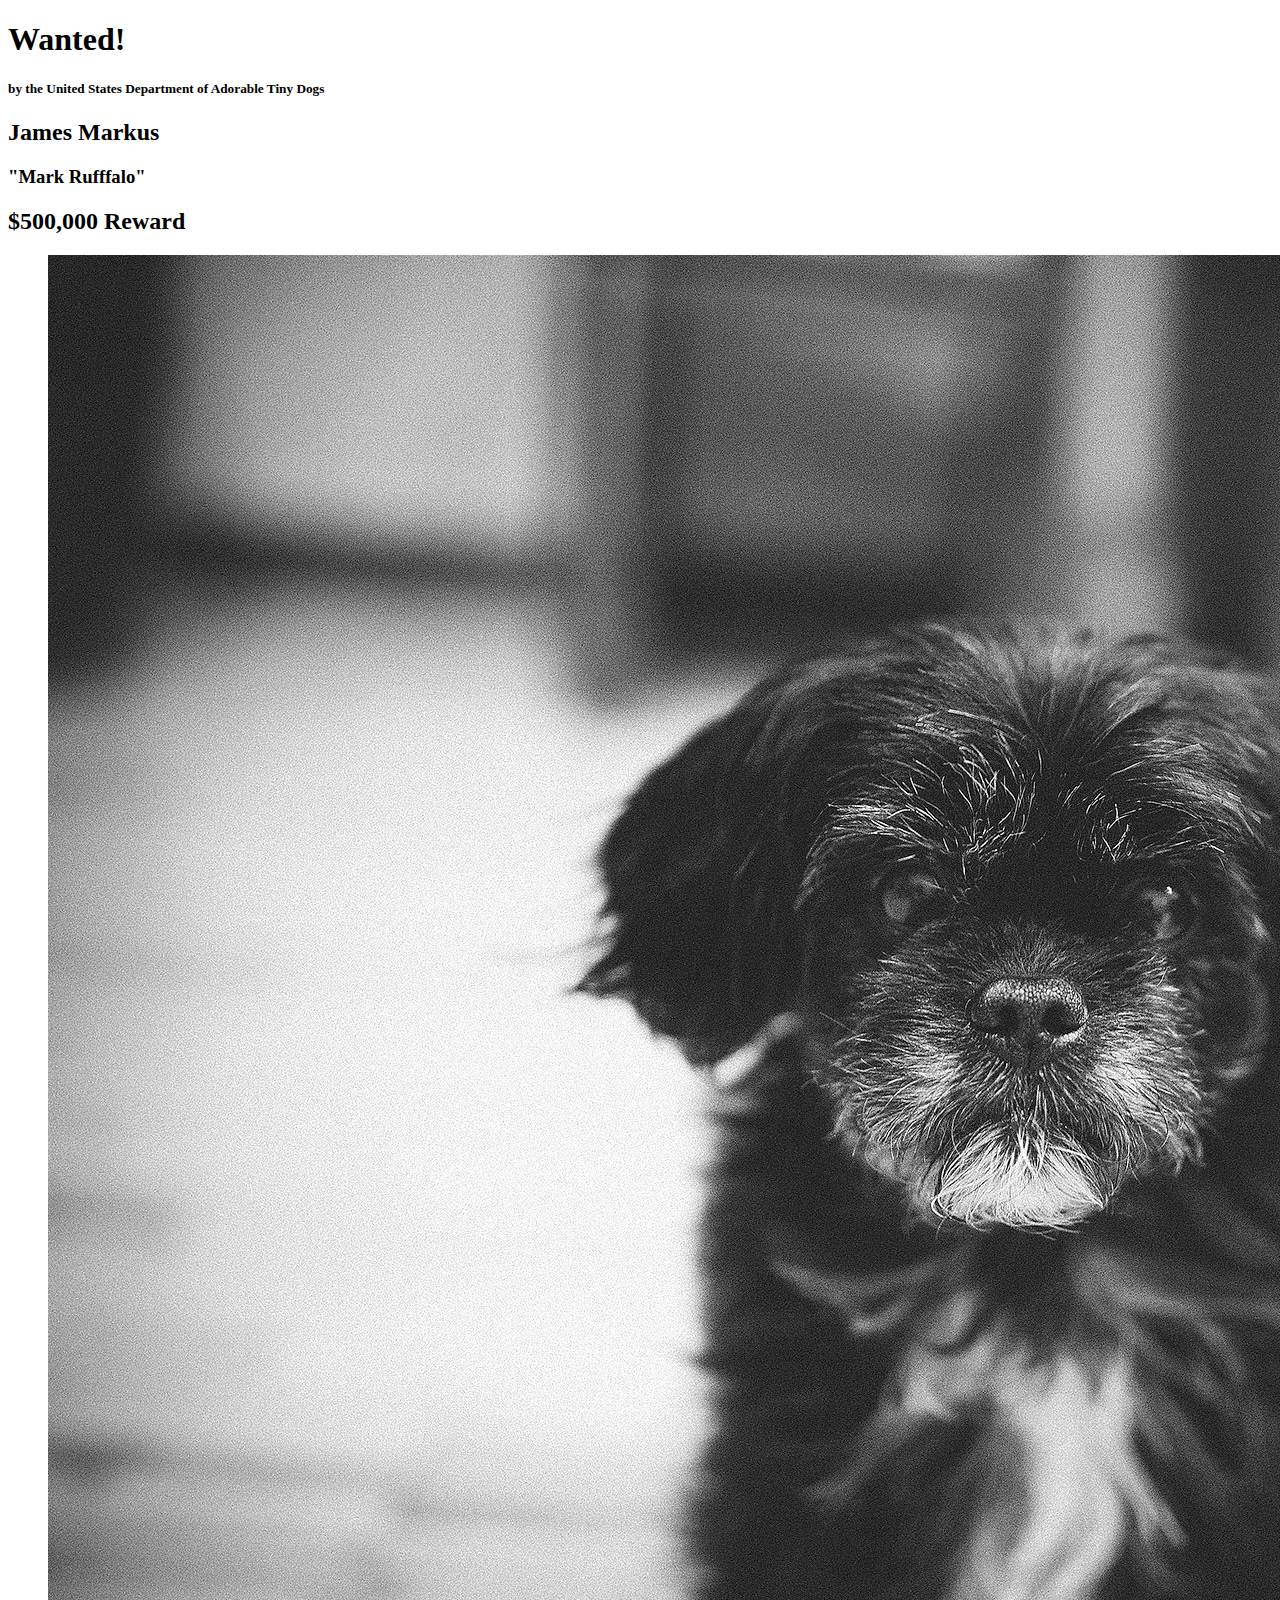
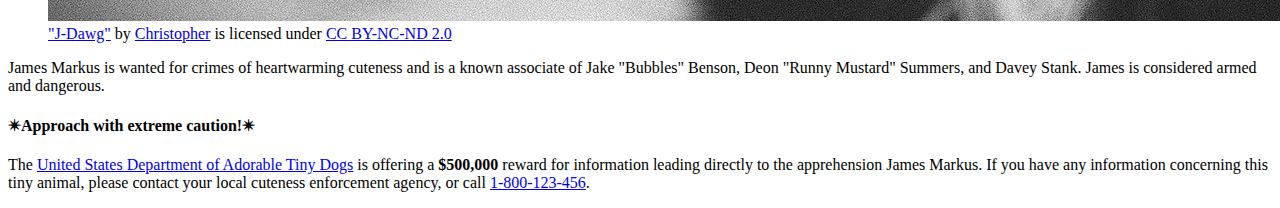
==== wanted-poster/index.html @ 87787510 "skills check 5" ====
<!DOCTYPE html>
<html lang="en">
    <head>
        <meta charset="utf-8">
        <meta name="viewport" content="width=device-width, initial-scale=1.0">
        <meta name="author" content="Shane Watanabe">
        
<!-- Add the link element to tell the browser what file to use for style information. -->
        
        <title>Wanted | Jame Markus</title>
    </head>
    <body>
        <main>
            <header>
                <h1>Wanted!</h1>
                <h5>by the United States Department of Adorable Tiny Dogs</h5>
                <h2>James Markus</h2>
                <h3>"Mark Rufffalo"</h3>
            </header>
            <section>
                <h2>$500,000 Reward</h2>
                <figure>
                    <img src="images/j-dawg.jpg" alt="cute dog mug shot">
                    <figcaption>
                    <a href="https://www.flickr.com/photos/christopherf/12476805405/sizes/h/">"J-Dawg"</a> by 
                    <a href="https://www.flickr.com/photos/christopherf/">Christopher</a>
                    is licensed under <a href="https://creativecommons.org/licenses/by-sa/2.0/?ref=ccsearch&atype=html" style="margin-right: 5px;">CC BY-NC-ND 2.0</a>
                </figcaption>
                </figure>
                <p>
                    James Markus is wanted for crimes of heartwarming cuteness and is a known associate of Jake "Bubbles" Benson, Deon "Runny Mustard" Summers, and Davey Stank. James is considered armed and dangerous.
                </p>
            </section>
            <section>
               <h4><span>&#10036;</span>Approach with extreme caution!<span>&#10036;</span></h4>
            </section>
            <footer>
            <p>The <a href="https://www.usdatd.org">United States Department of Adorable Tiny Dogs</a> is offering a <strong>$500,000</strong> reward for information leading directly to the apprehension James Markus. If you have any information concerning this tiny animal, please contact your local cuteness enforcement agency, or call <a href="tel:1-800-123-456">1-800-123-456</a>.</p>
        </footer>
        </main>
    </body>
</html>
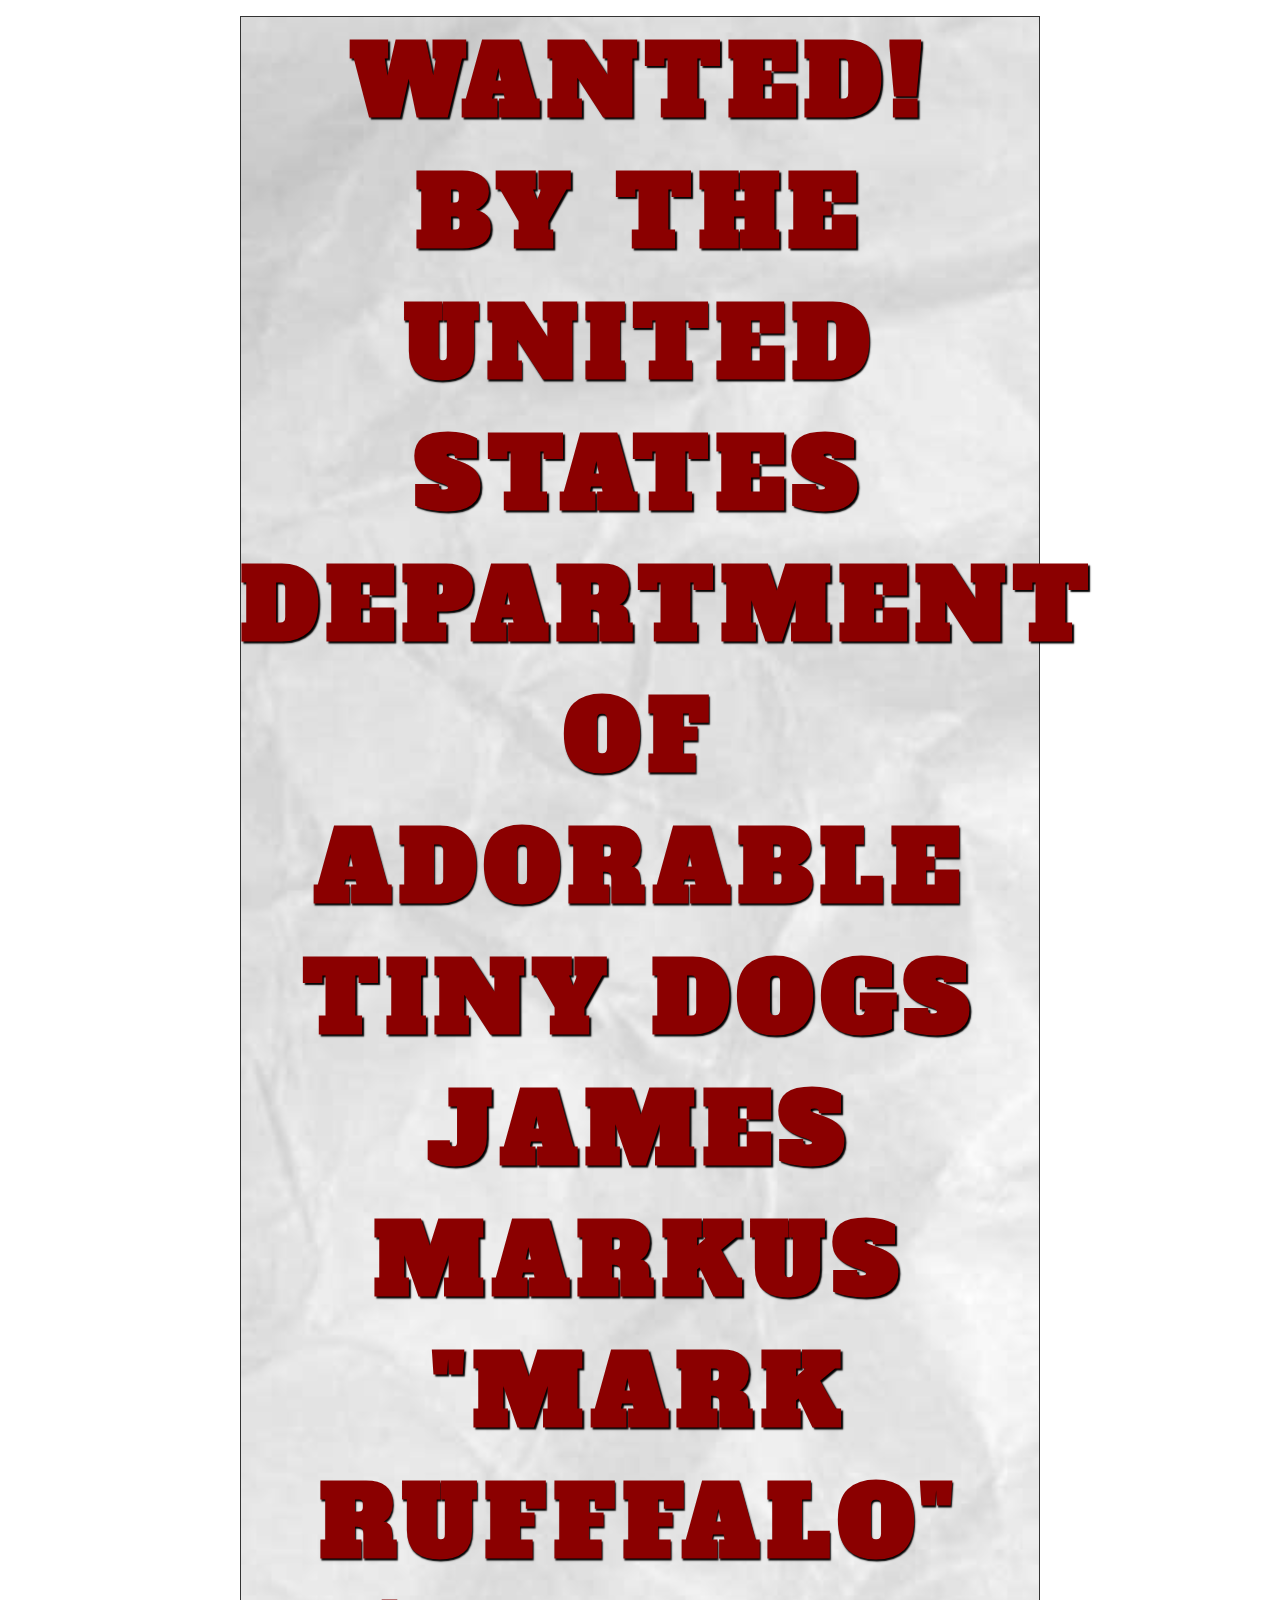
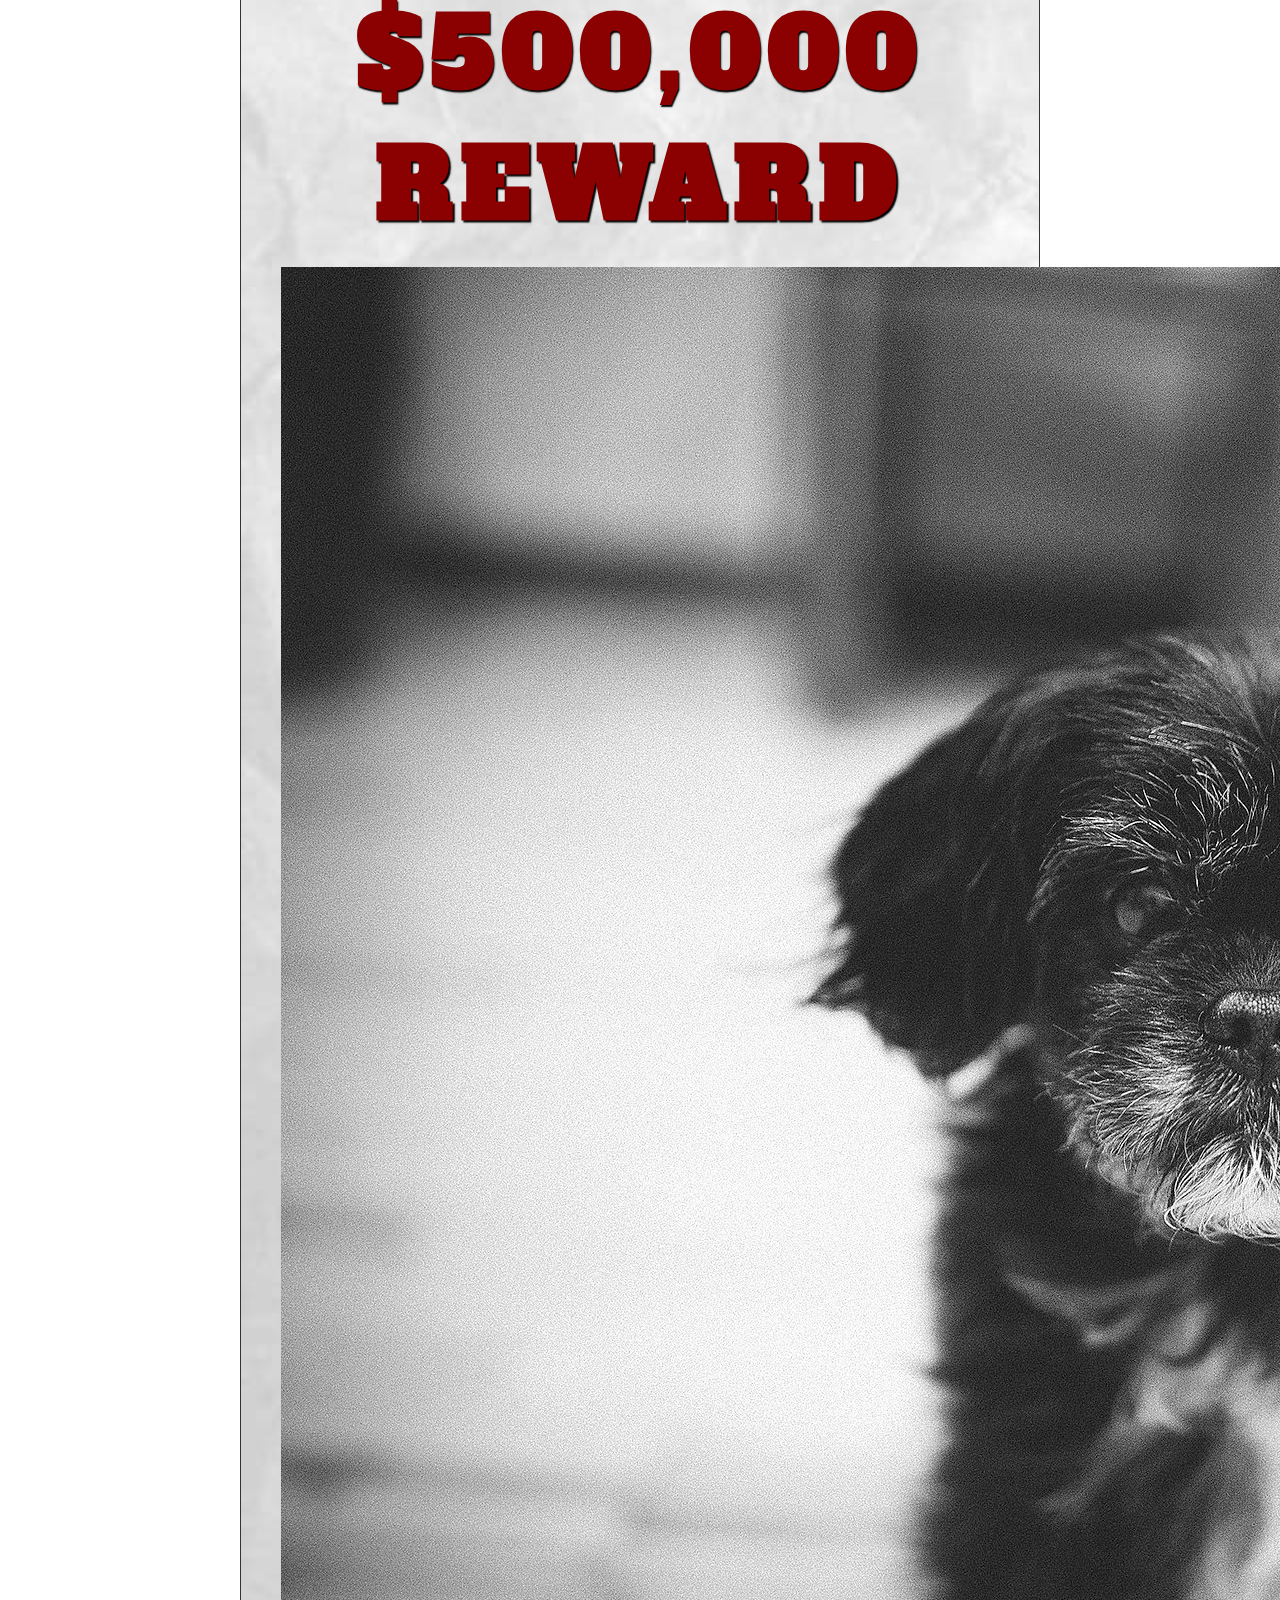
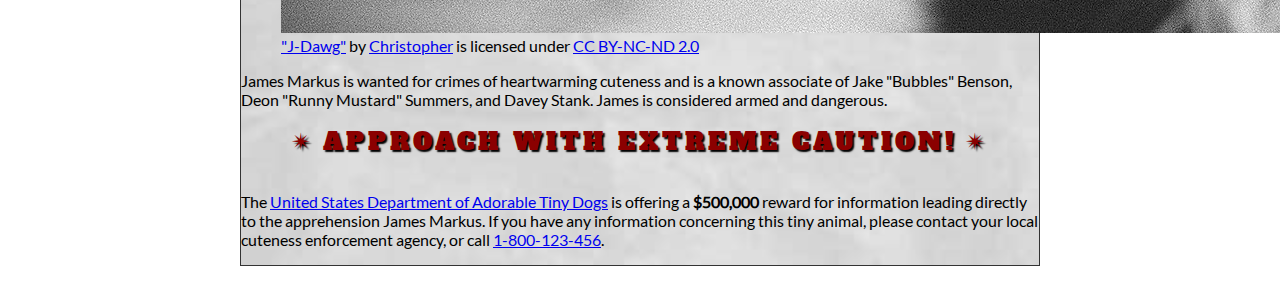
==== commit 5cb5598e: "skills check 5" ====
--- a/wanted-poster/index.html
+++ b/wanted-poster/index.html
@@ -6,7 +6,9 @@
         <meta name="author" content="Shane Watanabe">
         
 <!-- Add the link element to tell the browser what file to use for style information. -->
-        
+<head>
+<link href="css/style.css" rel="stylesheet" type="text/css"> 
+</head>
         <title>Wanted | Jame Markus</title>
     </head>
     <body>
--- a/wanted-poster/css/style.css
+++ b/wanted-poster/css/style.css
@@ -0,0 +1,127 @@
+/* Imported Typeface Files */
+
+@font-face {
+    font-family:Lato;
+    src: url(../fonts/lato-regular.ttf);
+    font-style:normal;
+    font-weight:normal;
+}
+@font-face {
+
+    font-family:Alfa Slab One;
+    src: url(../fonts/alfa-slab-one-regular.ttf);
+    font-style:normal;
+    font-weight:normal;
+}
+
+
+/* Root */
+
+html {
+    font-size:16px;
+}
+
+
+/* Body & Main  */
+
+body {
+    font-family:Lato, Arial, sans-serif;
+    font-size:1rem;
+    padding:1rem;
+    min-width:39rem;
+    max-width:50rem;
+    margin:0 auto;
+}
+main {
+    background-color:#ddd;
+    background-image:url(../images/wrinkled-white-paper-background.jpg);
+    background-size:cover;
+    background-repeat: no-repeat;
+    border:1px solid #333;
+}
+
+/* ------ START WRITING YOUR CODE BELOW THIS LINE ------ */
+
+/* NO changes should be made to any of the code above. */
+
+/* The first heading style rule has been completed for you. Examine it carefully
+   to get an idea of some of the style properties you will need to use; then
+   complete the style code according to the instructions in Canvas. */
+
+/* NOTE: While you will be using some of the same CSS properties, the VALUES 
+   may need to be different in order to style the page correctly. */
+
+
+/* Headings  */
+
+h1 {
+    text-transform: uppercase;
+    font-size:6rem;
+    margin: 0;
+    letter-spacing: .5rem;
+    color:darkred;
+    text-shadow:.09375rem .09375rem .09375rem #000;
+    font-family:'Alfa Slab One', Garamond, serif;
+    text-align:center;
+}
+
+h2 {
+    text-transform: uppercase;
+    font-size:6rem;
+    margin: 0;
+    letter-spacing: .5rem;
+    color:darkred;
+    text-shadow:.09375rem .09375rem .09375rem #000;
+    font-family:'Alfa Slab One', Garamond, serif;
+    text-align:center;
+}
+
+h3 {
+    text-transform: uppercase;
+    font-size:6rem;
+    margin: 0;
+    letter-spacing: .5rem;
+    color:darkred;
+    text-shadow:.09375rem .09375rem .09375rem #000;
+    font-family:'Alfa Slab One', Garamond, serif;
+    text-align:center;
+}
+
+h4 {
+    text-transform: uppercase;
+    font-size:1.5rem;
+    margin: 0;
+    letter-spacing: .25rem;
+    color:darkred;
+    text-shadow:.09375rem .09375rem .09375rem #000;
+    font-family:'Alfa Slab One', Garamond, serif;
+    text-align:center;
+    padding:0 0 1.125rem;
+    font-weight:normal;
+}
+
+span {
+    padding:0 .5rem 0 .5rem;
+}
+
+h5 {
+    text-transform: uppercase;
+    font-size:6rem;
+    margin: 0;
+    letter-spacing: .5rem;
+    color:darkred;
+    text-shadow:.09375rem .09375rem .09375rem #000;
+    font-family:'Alfa Slab One', Garamond, serif;
+    text-align:center;
+}
+/* Section & Paragraph */
+
+
+
+/* Image & Figure */
+
+
+
+/* Footer */
+
+
